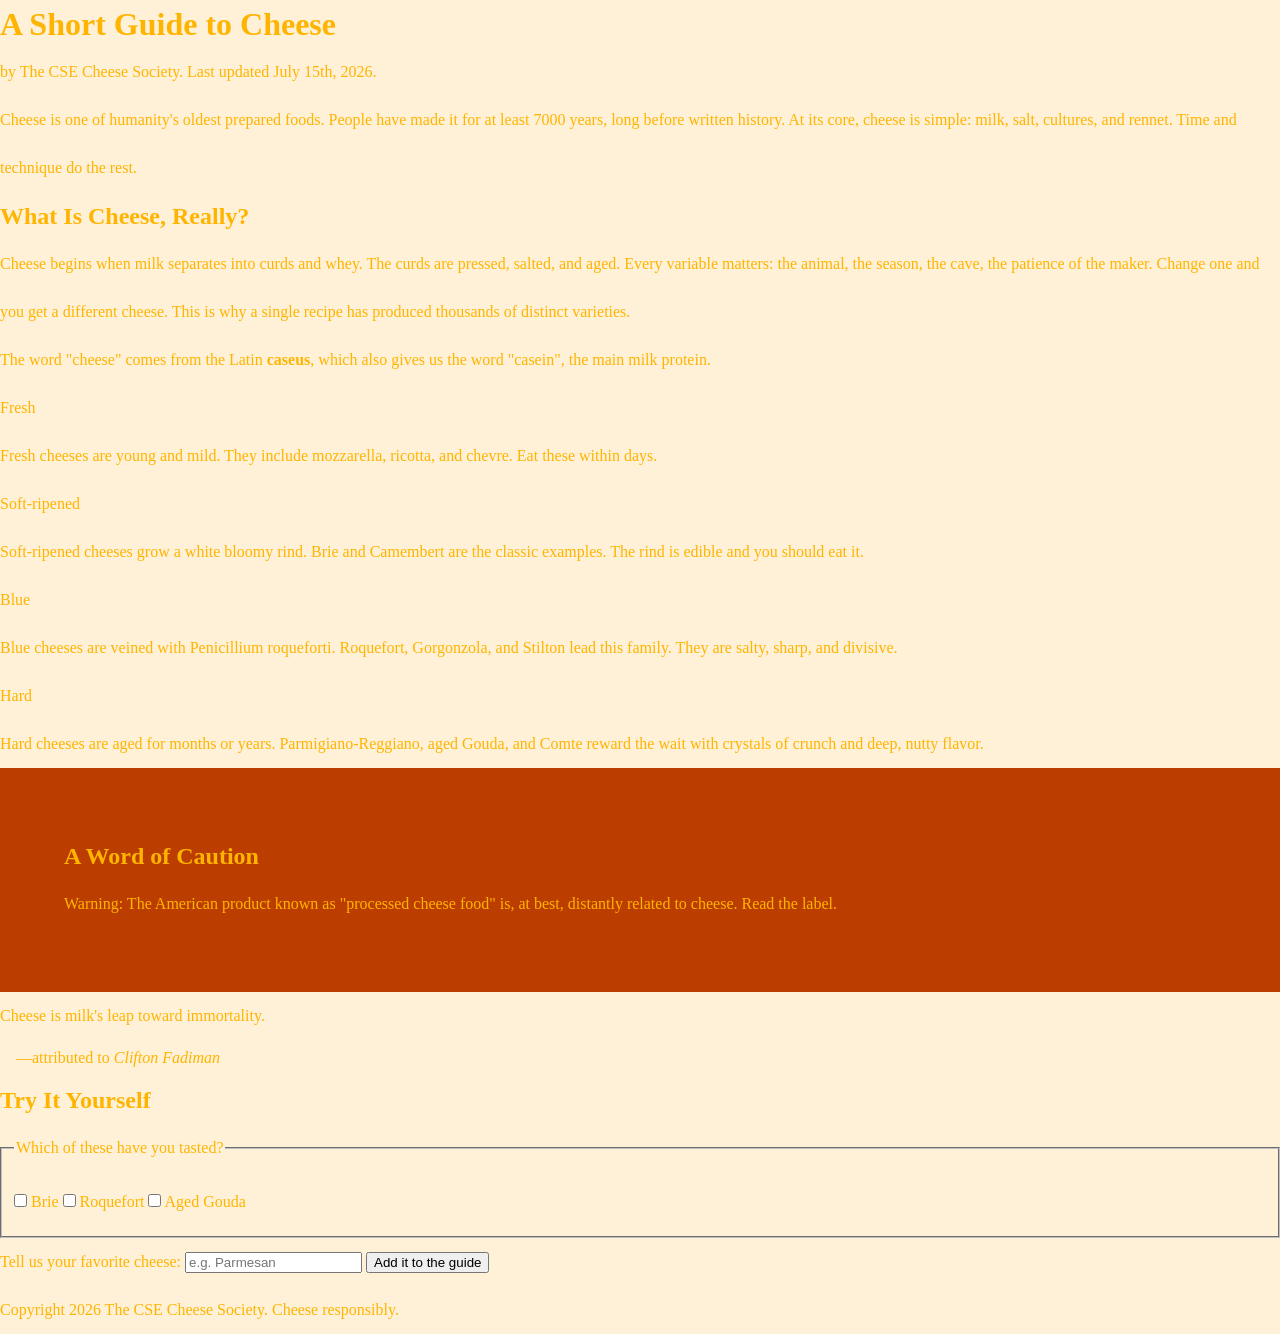
==== cheese.html @ a590d866 "Added cheese.html and cheese.css" ====
<!DOCTYPE html>
<html lang="en">

<head>
    <meta charset="UTF-8">
    <title>A Short Guide to Cheese</title>
    <link rel="stylesheet" href="cheese.css">
</head>

<body>
    <header>
        <hgroup>
            <h1>A Short Guide to Cheese</h1>
            <p>by The CSE Cheese Society. Last updated <time datetime="2026-07-15">July 15th, 2026.</time></p>
        </hgroup>
        <section id="abstract">
            <p>
                Cheese is one of humanity's oldest prepared foods. People have made it for at least 7000 years,
                long before written history. At its core, cheese is simple: milk, salt, cultures, and rennet.
                Time and technique do the rest.
            </p>
        </section>
    </header>
    <main>
        <section id="what-is-cheese">
            <h2>What Is Cheese, Really?</h2>
            <p id="cheese-definition">
                Cheese begins when milk separates into curds and whey. The curds are
                pressed, salted, and aged. Every variable matters: the animal, the
                season, the cave, the patience of the maker. Change one and you get a
                different cheese. This is why a single recipe has produced thousands
                of distinct varieties.
            </p>
            <p id="cheese-word-origin">
                The word <q>cheese</q> comes from the Latin <strong>caseus</strong>, which also gives us the
                word <q>casein</q>, the main milk protein.
            </p>
        </section>
        <section id="famous-cheese-families">
            <dl>
                <dt>Fresh</dt>
                <dd>
                    Fresh cheeses are young and mild. They include mozzarella, ricotta,
                    and chevre. Eat these within days.
                </dd>
                <dt>Soft-ripened</dt>
                <dd>
                    Soft-ripened cheeses grow a white bloomy rind. Brie and Camembert are
                    the classic examples. The rind is edible and you should eat it.
                </dd>
                <dt>Blue</dt>
                <dd>
                    Blue cheeses are veined with Penicillium roqueforti. Roquefort,
                    Gorgonzola, and Stilton lead this family. They are salty, sharp, and
                    divisive.
                </dd>
                <dt>Hard</dt>
                <dd>
                    Hard cheeses are aged for months or years. Parmigiano-Reggiano,
                    aged Gouda, and Comte reward the wait with crystals of crunch and
                    deep, nutty flavor.
                </dd>
            </dl>
        </section>
        <section id="warning">
            <h2>A Word of Caution</h2>
            <p>
                Warning: The American product known as "processed cheese food" is,
                at best, distantly related to cheese. Read the label.
            </p>
        </section>
        <section id="blockquote">
            <blockquote>
                <p>Cheese is milk's leap toward immortality.</p>
            </blockquote>
            <p class="quote" id="attributed">attributed to <cite>Clifton Fadiman</cite></p>
        </section>
        <section id="try-it-yourself">
            <form>
                <h2>Try It Yourself</h2>
                <fieldset>
                    <legend>
                        Which of these have you tasted?
                    </legend>
                    <input type="checkbox" id="brie">
                    <label for="brie">Brie</label>
                    <input type="checkbox" id="roquefort">
                    <label for="roquefort">Roquefort</label>
                    <input type="checkbox" id="aged-gouda">
                    <label for="aged-gouda">Aged Gouda</label>
                </fieldset>
            </form>
            <label>Tell us your favorite cheese: </label>
            <input type="text" placeholder="e.g. Parmesan">
            <button id="add-to-guide" type="submit">Add it to the guide</button>
        </section>
    </main>
    <footer>
        <p>Copyright 2026 <a>The CSE Cheese Society</a>. Cheese responsibly.</p>
    </footer>
</body>

</html>
---- cheese.css ----
/* https://treecheese.netlify.app/ */
:root {
    --first-color: #ffb400;
    --second-color: #fff1d7;
    --third-color: #bb3e00;
    --root-font: Cambria, Cochin, Georgia, Times, 'Times New Roman', serif;
    --base-spacing: 3rem;
}

* {
    margin: 0;
    box-sizing: border-box;
}

[lang="en"] {
    quotes: '"' '"' "'" "'";
}

body {
    font-family: var(--root-font);
    color: var(--first-color);
    background-color: var(--second-color);
    line-height: var(--base-spacing);
}

#warning {
    background-color: var(--third-color);
    padding: 5%;
}

#attributed {
    line-height: .25em;
    padding: 1em;
}

.quote::before {
    content: "\2014"
}

[type="text"] {
    outline: 4rem #7b6f19;
}
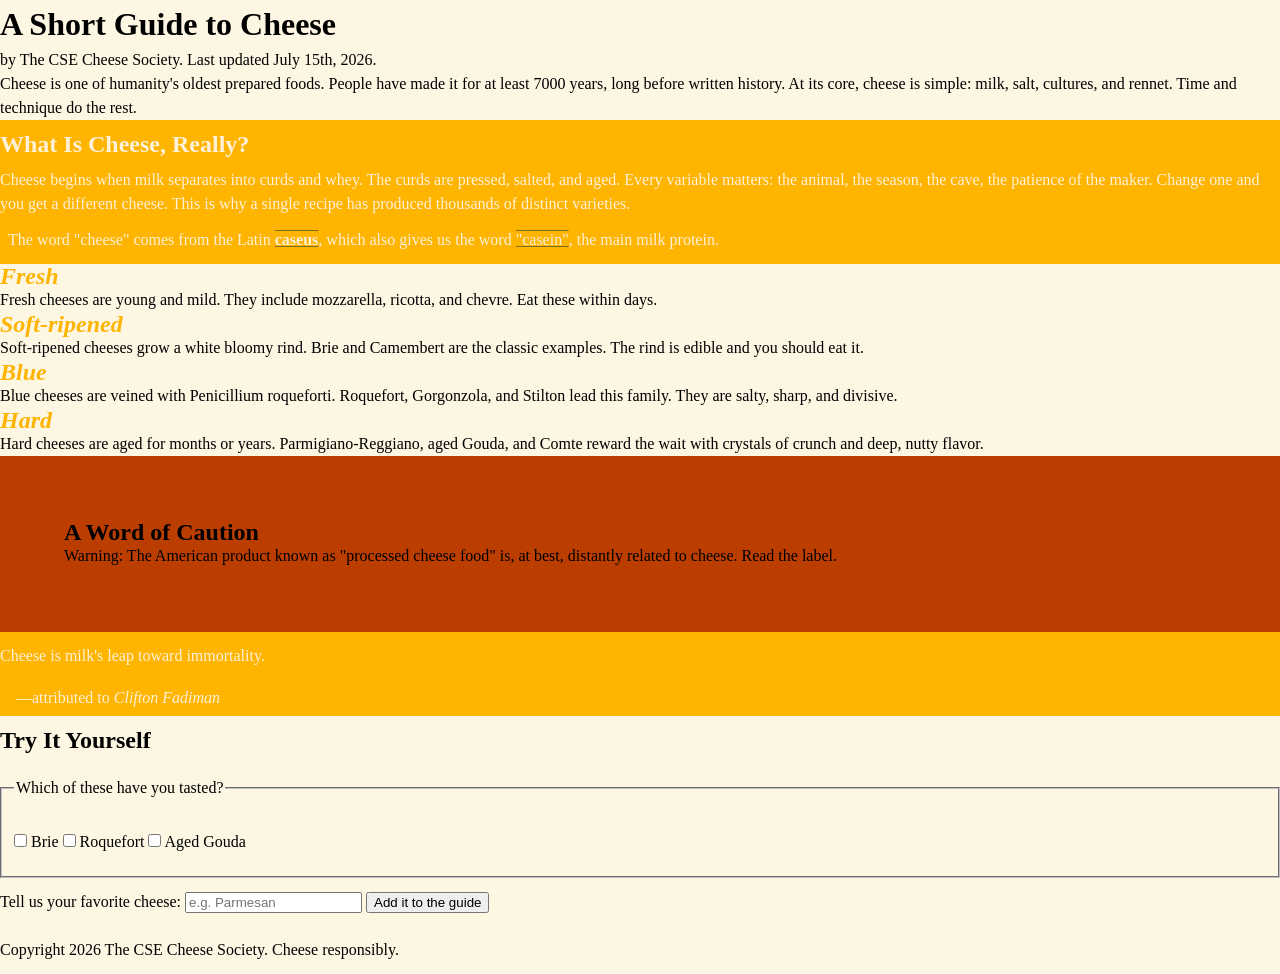
==== commit 55907c8a: "Modified cheese.css and cheese.html" ====
--- a/cheese.html
+++ b/cheese.html
@@ -22,7 +22,7 @@
         </section>
     </header>
     <main>
-        <section id="what-is-cheese">
+        <article id="what-is-cheese">
             <h2>What Is Cheese, Really?</h2>
             <p id="cheese-definition">
                 Cheese begins when milk separates into curds and whey. The curds are
@@ -32,30 +32,31 @@
                 of distinct varieties.
             </p>
             <p id="cheese-word-origin">
-                The word <q>cheese</q> comes from the Latin <strong>caseus</strong>, which also gives us the
-                word <q>casein</q>, the main milk protein.
+                The word <q>cheese</q> comes from the Latin <strong class="latin">caseus</strong>, which also gives us
+                the
+                word <q class="latin">casein</q>, the main milk protein.
             </p>
-        </section>
+        </article>
         <section id="famous-cheese-families">
             <dl>
-                <dt>Fresh</dt>
-                <dd>
+                <dt class="cheese-families">Fresh</dt>
+                <dd class="cheese-description">
                     Fresh cheeses are young and mild. They include mozzarella, ricotta,
                     and chevre. Eat these within days.
                 </dd>
-                <dt>Soft-ripened</dt>
-                <dd>
+                <dt class="cheese-families">Soft-ripened</dt>
+                <dd class="cheese-description">
                     Soft-ripened cheeses grow a white bloomy rind. Brie and Camembert are
                     the classic examples. The rind is edible and you should eat it.
                 </dd>
-                <dt>Blue</dt>
-                <dd>
+                <dt class="cheese-families">Blue</dt>
+                <dd class="cheese-description">
                     Blue cheeses are veined with Penicillium roqueforti. Roquefort,
                     Gorgonzola, and Stilton lead this family. They are salty, sharp, and
                     divisive.
                 </dd>
-                <dt>Hard</dt>
-                <dd>
+                <dt class="cheese-families">Hard</dt>
+                <dd class="cheese-description">
                     Hard cheeses are aged for months or years. Parmigiano-Reggiano,
                     aged Gouda, and Comte reward the wait with crystals of crunch and
                     deep, nutty flavor.
@@ -72,8 +73,8 @@
         <section id="blockquote">
             <blockquote>
                 <p>Cheese is milk's leap toward immortality.</p>
+                <footer class="quote" id="attributed">attributed to <cite>Clifton Fadiman</cite></footer>
             </blockquote>
-            <p class="quote" id="attributed">attributed to <cite>Clifton Fadiman</cite></p>
         </section>
         <section id="try-it-yourself">
             <form>
--- a/cheese.css
+++ b/cheese.css
@@ -2,9 +2,8 @@
 :root {
     --first-color: #ffb400;
     --second-color: #fff1d7;
-    --third-color: #bb3e00;
-    --root-font: Cambria, Cochin, Georgia, Times, 'Times New Roman', serif;
-    --base-spacing: 3rem;
+    --base-spacing: 1.5rem;
+    --goofy-font: 'Comic Sans MS'
 }
 
 * {
@@ -17,15 +16,72 @@
 }
 
 body {
-    font-family: var(--root-font);
-    color: var(--first-color);
-    background-color: var(--second-color);
+    font-family: Cambria, Cochin, Georgia, Times, 'Times New Roman', serif;
+    background-color: #fdf6e3;
+    line-height: 3rem;
+}
+
+header p {
+    font-weight: lighter;
+    line-height: 1.5rem;
+}
+
+article>p {
+    animation-name: slide;
+    animation-duration: 3s;
+    animation-iteration-count: 2;
+    animation-timing-function: linear;
+}
+
+#what-is-cheese {
+    background-color: var(--first-color);
+    color: var(--second-color);
+}
+
+#cheese-definition {
+    line-height: 1.5rem;
+}
+
+#cheese-word-origin {
+    line-height: 1rem;
+    padding: 1rem .5rem;
+}
+
+.latin {
+    text-decoration: underline overline #7b6f19;
+    text-decoration-style: solid;
+}
+
+.cheese-families {
     line-height: var(--base-spacing);
+    font-size: 1.5rem;
+    font-family: var(--goofy-font);
+    font-style: italic;
+    font-weight: 600;
+    color: var(--first-color)
+}
+
+.cheese-description {
+    font-family: var(--goofy-font);
+    line-height: var(--base-spacing);
+    font-size: 1rem;
+    font-weight: lighter;
+}
+
+dd+dt {
+    text-align: left;
+    text-wrap: pretty;
 }
 
 #warning {
-    background-color: var(--third-color);
+    line-height: var(--base-spacing);
+    background-color: #bb3e00;
     padding: 5%;
+}
+
+#blockquote {
+    background-color: var(--first-color);
+    color: var(--second-color);
 }
 
 #attributed {
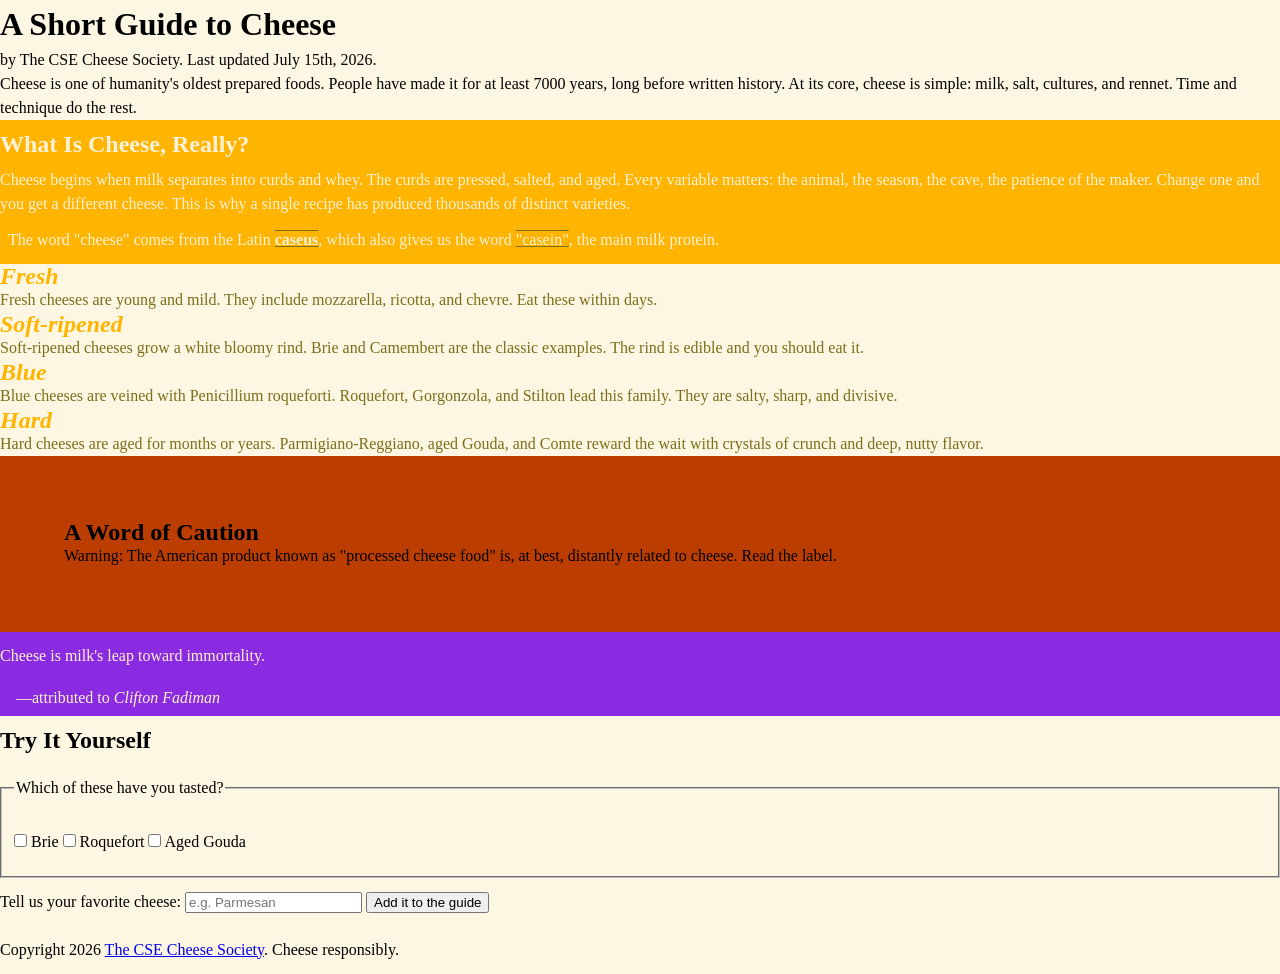
==== commit d0c30055: "Might be done here idk" ====
--- a/cheese.html
+++ b/cheese.html
@@ -5,6 +5,14 @@
     <meta charset="UTF-8">
     <title>A Short Guide to Cheese</title>
     <link rel="stylesheet" href="cheese.css">
+    <style>
+        #blockquote {
+            background-color: blueviolet;
+        }
+
+        /* CSS is called "Cascading Style Sheets" for a reason. The stylesheets *cascade*,
+        which means that when two rules have equal specificity, the one defined last will be used. */
+    </style>
 </head>
 
 <body>
@@ -97,7 +105,7 @@
         </section>
     </main>
     <footer>
-        <p>Copyright 2026 <a>The CSE Cheese Society</a>. Cheese responsibly.</p>
+        <p>Copyright 2026 <a href="#" id="cheese-society">The CSE Cheese Society</a>. Cheese responsibly.</p>
     </footer>
 </body>
 
--- a/cheese.css
+++ b/cheese.css
@@ -1,11 +1,8 @@
 /* https://treecheese.netlify.app/ */
-:root {
-    --first-color: #ffb400;
-    --second-color: #fff1d7;
-    --base-spacing: 1.5rem;
-    --goofy-font: 'Comic Sans MS'
-}
+@import url("stinkycheese.css");
 
+/* <link> is still preferred because <link> loads stylesheets in parallel, whereas imports 
+are loaded like a "waterfall" effect that delays the page load */
 * {
     margin: 0;
     box-sizing: border-box;
@@ -48,7 +45,7 @@
 }
 
 .latin {
-    text-decoration: underline overline #7b6f19;
+    text-decoration: underline overline var(--third-color);
     text-decoration-style: solid;
 }
 
@@ -68,9 +65,10 @@
     font-weight: lighter;
 }
 
-dd+dt {
+dt+dd {
     text-align: left;
     text-wrap: pretty;
+    color: #7b6f19;
 }
 
 #warning {
@@ -93,6 +91,40 @@
     content: "\2014"
 }
 
+input[type="checkbox"]:focus {
+    accent-color: var(--third-color);
+    padding: .5em;
+    cursor: pointer;
+}
+
+input[type="checkbox"]:hover {
+    cursor: pointer;
+}
+
 [type="text"] {
-    outline: 4rem #7b6f19;
+    outline: 4rem var(--third-color);
+}
+
+input[type="text"]:focus {
+    cursor: text;
+    color: #bb3e00
+}
+
+input[type="checkbox"]:checked+label {
+    font-weight: 600;
+    color: green;
+}
+
+#add-to-guide:hover {
+    cursor: pointer;
+}
+
+#cheese-society:focus {
+    color: blue;
+    text-decoration: underline;
+    scroll-behavior: smooth;
+}
+
+#cheese-society:hover {
+    cursor: pointer;
 }
